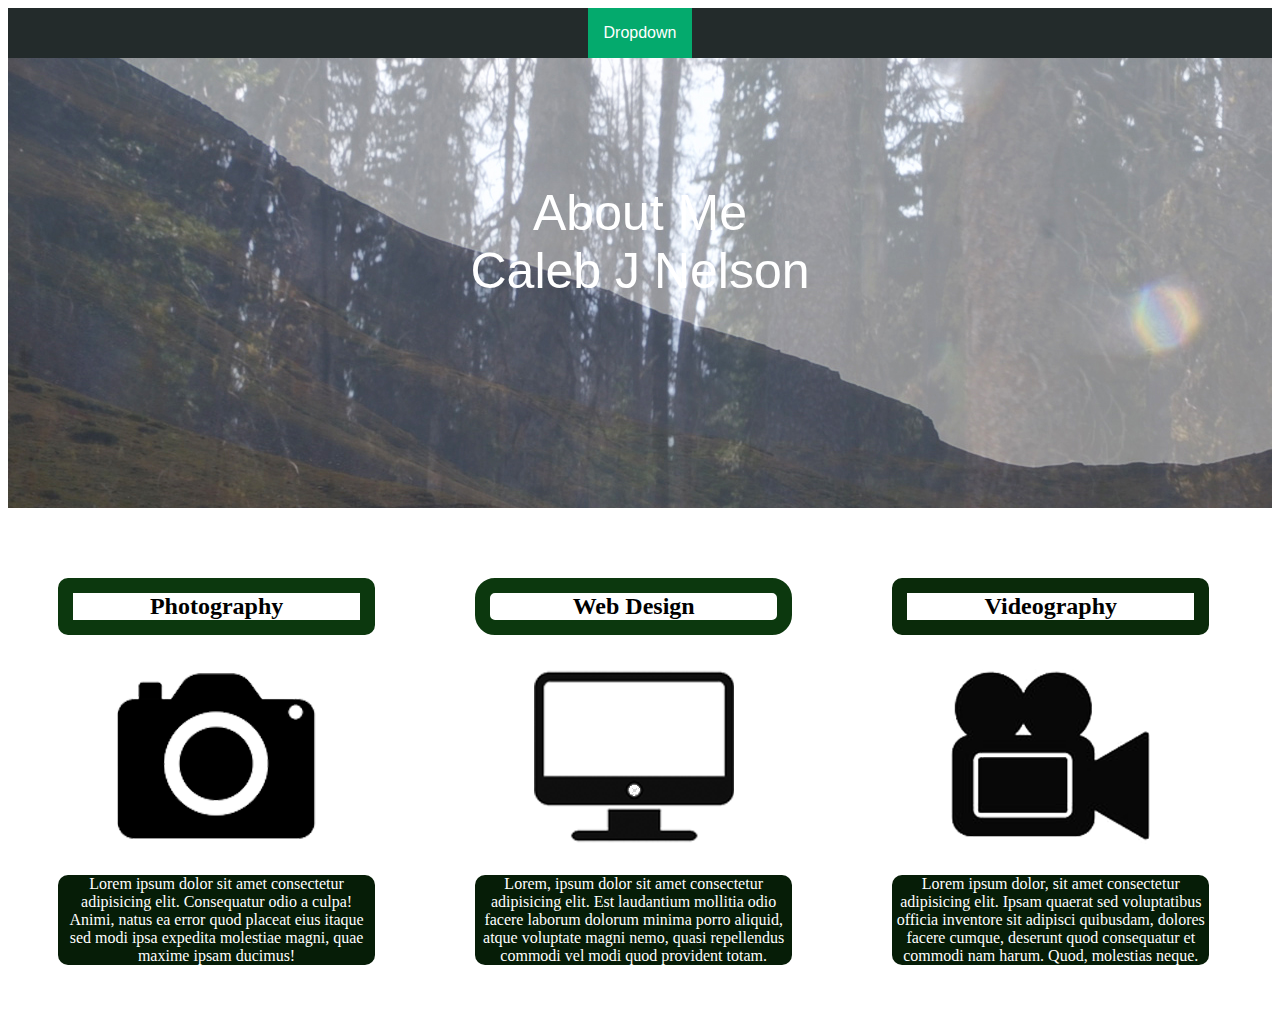
==== About-Me/index.html @ 0b5f4177 "uploading portfolio" ====
<!DOCTYPE html>
<html lang="en">
<head>
    <meta charset="UTF-8">
    <meta http-equiv="X-UA-Compatible" content="IE=edge">
    <meta name="viewport" content="width=device-width, initial-scale=1.0">
    <title>Responsive Website</title>
    <link rel="stylesheet" href ="styles.css">
</head>
<body>
    <nav>
        <div class="dropdown">
            <button class="dropbtn">Dropdown</button>
            <div class="dropdown-content">
              <a href="#">Link 1</a>
              <a href="#">Link 2</a>
              <a href="#">Link 3</a>
            </div>
          </div>
    </nav>
    <header>
        <div class ="header-text">About Me <br> Caleb J Nelson</strong></div>
    </header>

    <section>
        <article >
            <h2 class="title-1">Photography</h2>
            <img src="Camera.png">
            <p>Lorem ipsum dolor sit amet consectetur adipisicing elit. Consequatur odio a culpa! Animi, natus ea error quod placeat eius itaque sed modi ipsa expedita molestiae magni, quae maxime ipsam ducimus!</p>
        </article>
        <article >
            <h2 class="title-2">Web Design</h2>
            <img src="Computer.png">
            <p>Lorem, ipsum dolor sit amet consectetur adipisicing elit. Est laudantium mollitia odio facere laborum dolorum minima porro aliquid, atque voluptate magni nemo, quasi repellendus commodi vel modi quod provident totam.</p>
        </article>
        <article>
            <h2 class="title-3">Videography</h2>
            <img src="Video_Camera.png">
            <p>Lorem ipsum dolor, sit amet consectetur adipisicing elit. Ipsam quaerat sed voluptatibus officia inventore sit adipisci quibusdam, dolores facere cumque, deserunt quod consequatur et commodi nam harum. Quod, molestias neque.</p>
        </article>
    </section>


    
    
</body>
</html>
---- About-Me/styles.css ----
@media (max-width: 552px) { 

    header {
       
        background-color: #34a8dd;
        /* height: 25vh;  */
        color:white;
        
    }

    .header-text {

        font-size: 35px; 
        width: 200px; 
        padding-top: 100px;
        padding-bottom: 100px; 
        padding-left: 35vw; 
    

    }

    section {
        text-align: center;
        padding-left: 30%;
        padding-right: 30%;
         
    }

    article {
        padding-bottom: 20%;
    }

    .title-1{

        border-top: 25px solid #34a8dd;
        padding: 20px; 
    
    }
    .title-2 {
        border-top: 25px solid #f46830;
    
    }
    
    .title-3 {
    
        border-top: 25px solid #2dcec0;
    
    }
}
    


@media (min-width: 992px) {

nav {
    background-color: #232b2b;
}

body {
    text-align: center;
    
}

img {

    height: 200px; 
    width: z
}

header {
    background-image: url(Stoney_2.jpg);
    background-color: #2DCEC0;
    color: white; 
    height: 50vh; 
}

.header-text {

    font-size: 50px; 
    padding: 10%; 
    font-family: Arial, Helvetica, sans-serif
    
}

section {
    display: grid;
    grid-template-columns: 33% 33% 33%;
    background-color: white; 
    height: 50vh; 
}

p {

    background-color: #061D07;
    color: white; 
    border-radius: 10px;
}

article { 
    color: black; 
    padding: 50px; 

}

.title-1{

    border: 25px solid #0C380E;
    border-width: 15px;
    /* padding-top: 50px;  */
    border-radius: 10px;

}
.title-2 {
    border: 25px solid #0C380E;
    border-width: 15px;
    /* padding-top: 50px;  */
    border-radius: 20px;

}

.title-3 {

    border: 25px solid #0A2A0A;
    border-width: 15px;
    /* padding-top: 50px;  */
    border-radius: 10px;

}


}

/* Dropdown Button */
.dropbtn {
    background-color: #04AA6D;
    color: white;
    padding: 16px;
    font-size: 16px;
    border: none;
  }
  
  /* The container <div> - needed to position the dropdown content */
  .dropdown {
    position: relative;
    display: inline-block;
  }
  
  /* Dropdown Content (Hidden by Default) */
  .dropdown-content {
    display: none;
    position: absolute;
    background-color: #f1f1f1;
    min-width: 160px;
    box-shadow: 0px 8px 16px 0px rgba(0,0,0,0.2);
    z-index: 1;
  }
  
  /* Links inside the dropdown */
  .dropdown-content a {
    color: black;
    padding: 12px 16px;
    text-decoration: none;
    display: block;
  }
  
  /* Change color of dropdown links on hover */
  .dropdown-content a:hover {background-color: #ddd;}
  
  /* Show the dropdown menu on hover */
  .dropdown:hover .dropdown-content {display: block;}
  
  /* Change the background color of the dropdown button when the dropdown content is shown */
  .dropdown:hover .dropbtn {background-color: #3e8e41;}
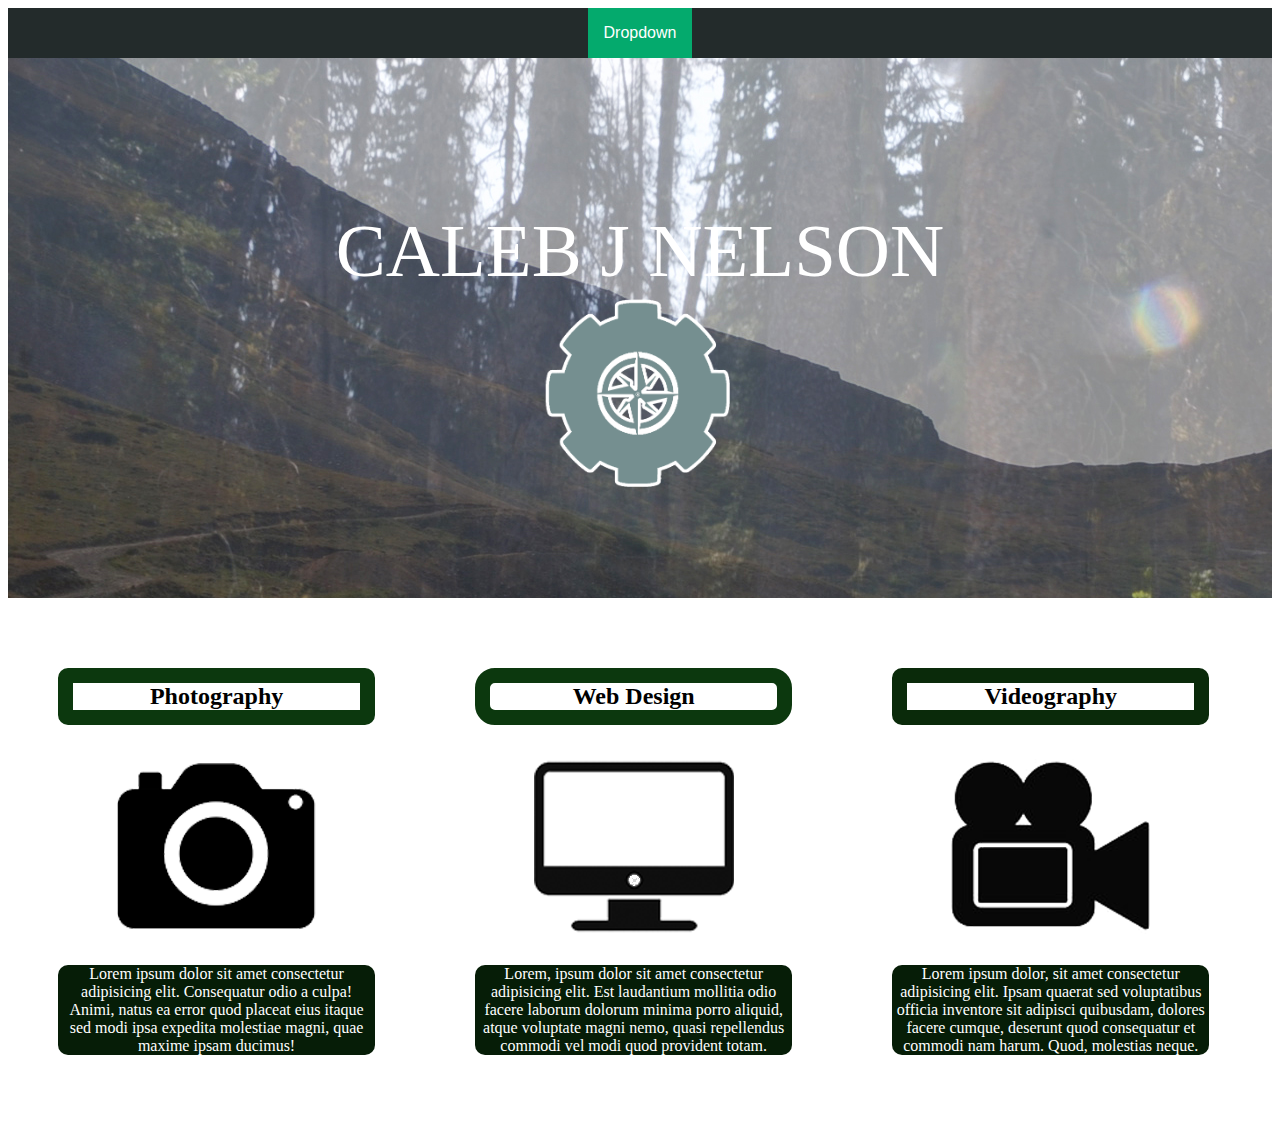
==== commit d8592c2a: "updated portfolio" ====
--- a/About-Me/index.html
+++ b/About-Me/index.html
@@ -19,7 +19,8 @@
           </div>
     </nav>
     <header>
-        <div class ="header-text">About Me <br> Caleb J Nelson</strong></div>
+        <div class ="header-text">CALEB J NELSON</strong></div>
+        <img class="header-logo" src="Caleb_Logo_White.png">
     </header>
 
     <section>
--- a/About-Me/styles.css
+++ b/About-Me/styles.css
@@ -5,18 +5,28 @@
         background-color: #34a8dd;
         /* height: 25vh;  */
         color:white;
+        background-image: url(Stoney_2.jpg);
         
     }
 
     .header-text {
-
+        font-family: anurati; 
         font-size: 35px; 
         width: 200px; 
         padding-top: 100px;
-        padding-bottom: 100px; 
+        padding-bottom: 30px; 
         padding-left: 35vw; 
     
 
+    }
+
+    .header-logo {
+        /* display:none;  */
+        height: 100px;
+        width: 100px; 
+        padding-left: 210px;
+        align-content: center;
+        padding-bottom: 50px;
     }
 
     section {
@@ -26,24 +36,31 @@
          
     }
 
+    p {
+
+        background-color: #061D07;
+        color: white; 
+        border-radius: 10px;
+    }
+
     article {
         padding-bottom: 20%;
     }
 
     .title-1{
 
-        border-top: 25px solid #34a8dd;
-        padding: 20px; 
+        border: 25px solid #0C380E;
+        padding: 10px; 
     
     }
     .title-2 {
-        border-top: 25px solid #f46830;
+        border: 25px solid #0A2A0A;
     
     }
     
     .title-3 {
     
-        border-top: 25px solid #2dcec0;
+        border: 25px solid #0C380E;
     
     }
 }
@@ -69,16 +86,17 @@
 
 header {
     background-image: url(Stoney_2.jpg);
-    background-color: #2DCEC0;
+    background-color: grey;
     color: white; 
-    height: 50vh; 
+    height: 60vh; 
 }
 
 .header-text {
 
-    font-size: 50px; 
-    padding: 10%; 
-    font-family: Arial, Helvetica, sans-serif
+    font-size: 75px; 
+    /* padding: 10%;  */
+    padding-top: 150px;
+    font-family: anurati;
     
 }
 
